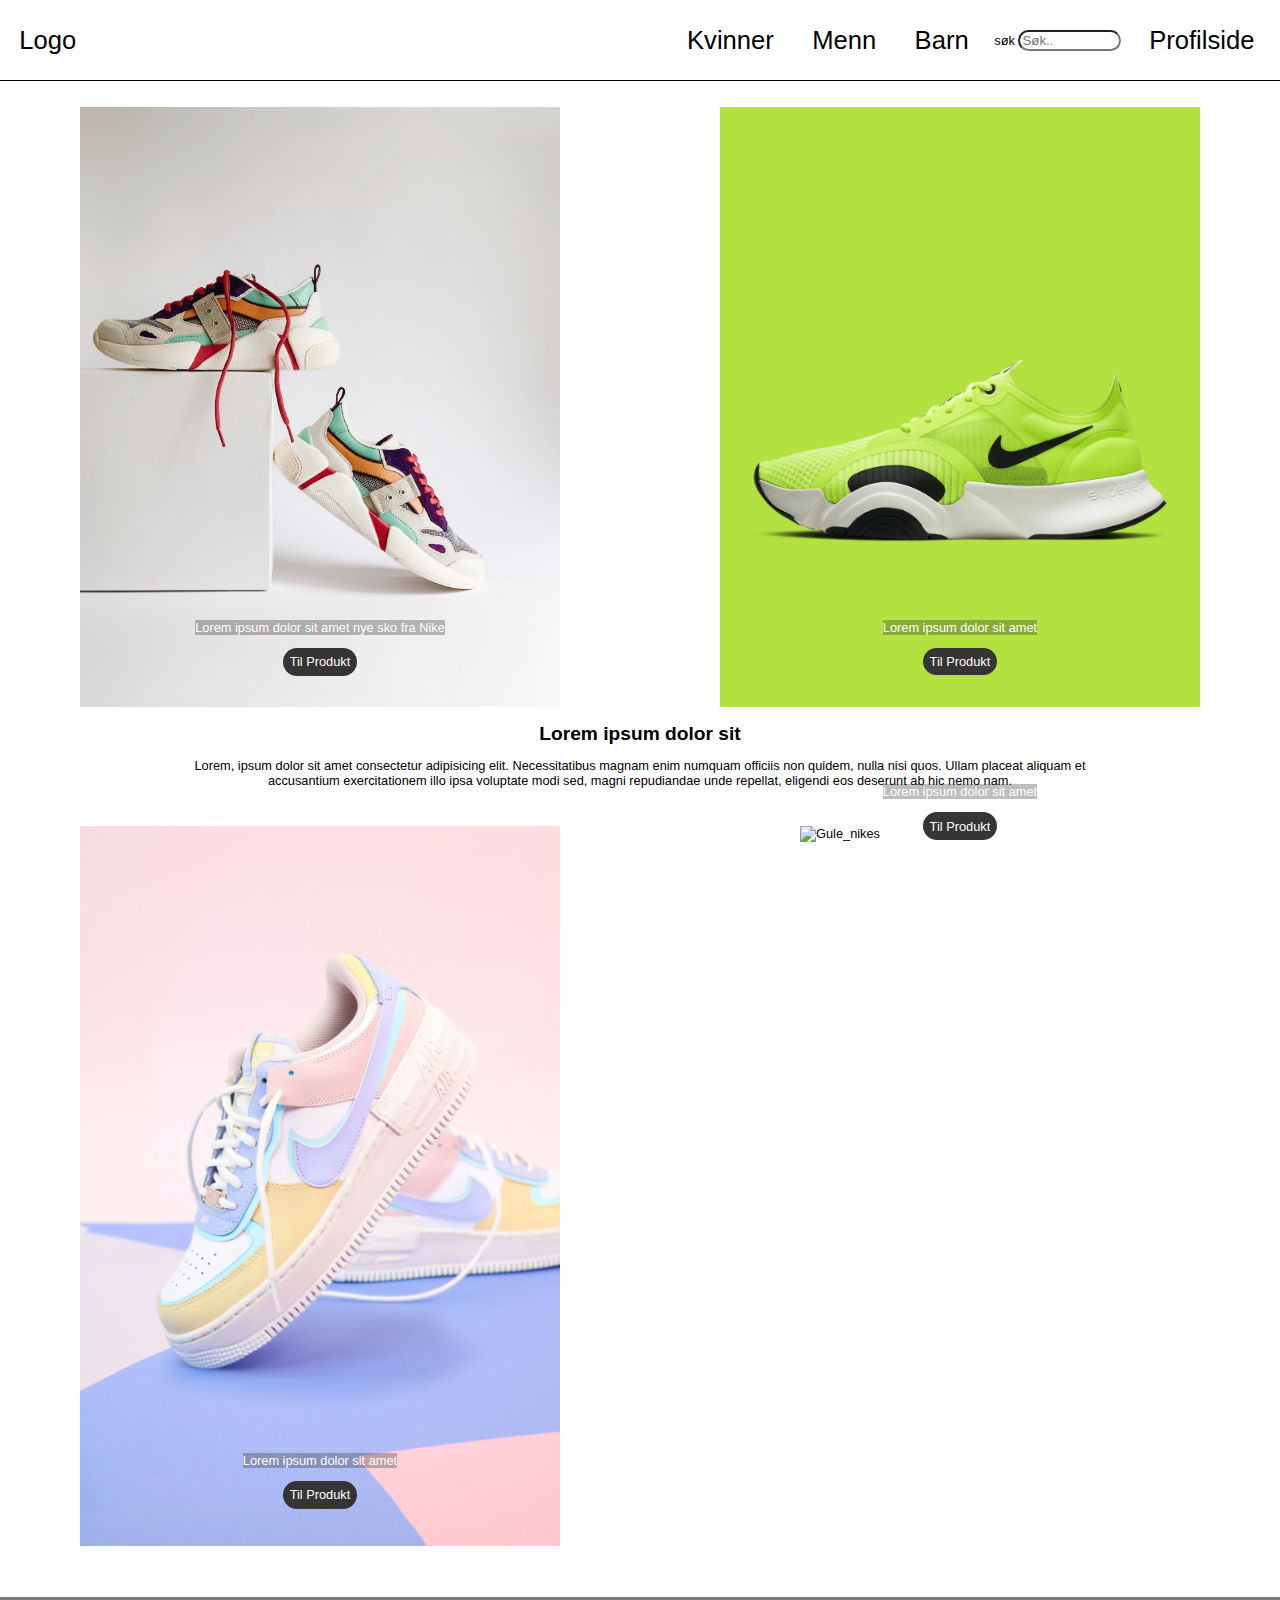
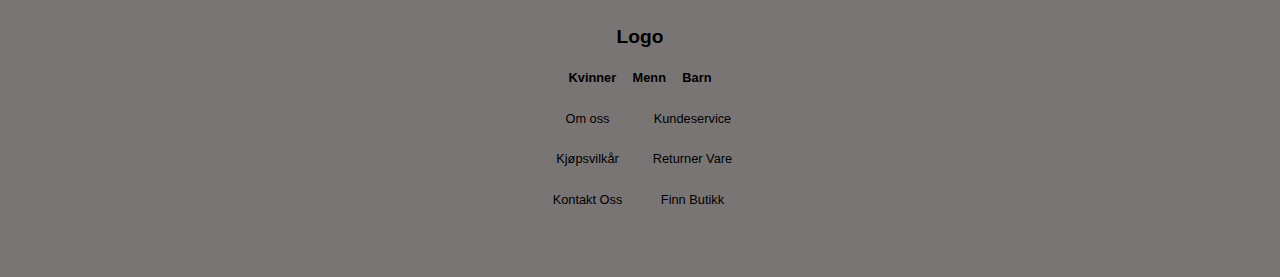
==== index.html @ 7ef45706 "profilside" ====
<!DOCTYPE html>
<html lang="nb">
<head>
<meta charset="UTF-8">
<meta name="viewport" content="width=device-width, initial-scale=1.0">
<meta name="description" content="Skobutikk">
<meta name="keywords" content="sko, løpesko, fritidssko, joggesko, støvler, pensko, vintersko, tursko, adidas, nike, puma, new balance, asics">
<meta name="author" content="Daniel Alexander N. Berg">
<link rel="stylesheet" href="css/style.css" type="text/css">
<title>Forside</title>
<script src="https://kit.fontawesome.com/693f4a29b0.js" crossorigin="anonymous"></script>
</head>

<body>
    <header>
        <nav class="container">
        
        <a class="logo_hjem" href="index.html">Logo</a>
         <div class="searchbar">
          <label for="søkefelt" class="sr-only">søk</label>
          <input type="text" placeholder="Søk.." name="søk" id="søkefelt">
          <button type="submit" title="forstørrelsesglass"><i class="fa fa-search"></i> </button>
        </div>

        <a href="#" class="kvinner">Kvinner</a>
        <a href="#" class="menn">Menn</a>
        <a href="#" class="barn">Barn</a>
       
        <a href="#" class="hamburgermeny"><i class="fa-solid fa-bars"></i></a>
        <a href="#" class="profil"><i class="fa-solid fa-user"></i> <span class="sr-only">Profilside</span> </a> 
        <a href="handlekurv.html" class="handlekurv"><i class="fa-solid fa-cart-shopping"></i> </a>
     
      </nav>
    </header>

    <main>
   <section class="halv_en">

    <article class="produkt_container">
        <img title="https://unsplash.com/photos/pair-of-white-and-orange-athletic-shoes-on-white-box-dwKiHoqqxk8/" src="img/irene-kredenets-dwKiHoqqxk8-unsplash.jpg" alt="Sko_på_boks">
        <div class="product_button">
        <p>Lorem ipsum dolor sit amet nye sko fra Nike</p>
        <a href="produkt.html"> <button class="btn">Til Produkt</button> </a>
      </div>
      </article>

    <article class="produkt_container">
      <img title="https://unsplash.com/photos/green-and-black-nike-athletic-shoe-kP6knT7tjn4/" src="img/usama-akram-kP6knT7tjn4-unsplash.jpg" alt="Grønn_sko">
      <div class="product_button">
      <p>Lorem ipsum dolor sit amet</p>
      <button class="btn">Til Produkt</button>
    </div>


    </article>

   </section>

   <section>
    <article class="fillertekst">
      <h2> Lorem ipsum dolor sit</h2>
      <p> Lorem, ipsum dolor sit amet consectetur adipisicing elit. Necessitatibus magnam enim numquam officiis non quidem, nulla nisi quos. Ullam placeat aliquam et accusantium exercitationem illo ipsa voluptate modi sed, magni repudiandae unde repellat, eligendi eos deserunt ab hic nemo nam.</p>

    </article>


   </section>

   <section class="halv_to">
    <article class="produkt_container media10243">
      <img title="https://unsplash.com/photos/white-and-blue-nike-air-force-1-high-jvoZ-Aux9aw/" src="img/ryan-plomp-jvoZ-Aux9aw-unsplash.jpg" alt="Pastel_nikes">
      <div class="product_button">
      <p>Lorem ipsum dolor sit amet</p>
      <button class="btn">Til Produkt</button>
      </div>
    </article>

    <article class="produkt_container media10244">
      <img title="https://unsplash.com/photos/yellow-nike-athletic-shoes-on-white-box-vraH9m7hfHU/" src="img/christian-lucas-vraH9m7hfHU-unsplash.jpg" alt="Gule_nikes">
      <div class="product_button">
      <p>Lorem ipsum dolor sit amet</p>
      <button class="btn">Til Produkt</button>
      </div>
    </article>

      
    

   </section>
    </main>

    <footer>
      <nav class="footer_nav">
        <a class="Logo_hjem2" href="index.html"><h2>Logo</a></h2>
        <section class="kmb_nav">
          <a href="#">Kvinner</a>
          <a href="#r">Menn</a>
          <a href="#">Barn</a>
        </section>
        
        <section class="important_info">
          <a href="#">Om oss</a>
          <a href="#">Kundeservice</a>
          <a href="#">Kjøpsvilkår</a>
          <a href="#">Returner Vare</a>
          <a href="#">Kontakt Oss</a>
          <a href="#">Finn Butikk</a>
        </section>

        <section class="socials">
          <a href="#"><i class="fa-brands fa-square-instagram"></i></a>
          <a href="#"><i class="fa-brands fa-square-facebook"></i></a>
          <a href="#"><i class="fa-brands fa-x-twitter"></i></a>

        </section>

      </nav>

    </footer>

</body>
</html>
---- css/style.css ----
*{
    box-sizing: border-box;
}

html {
    font-size: calc(1em +1vw);
}

body {
    font-family: Arial, Helvetica, sans-serif;
    margin: 0;
    background-color: white;
    max-width: 100%;
    display: grid;
    grid-template-areas:
    "header"
    "main_content"
    "footer";
    grid-template-columns: 1fr;
}

header{ grid-area: header;}
main{grid-area: main_content}
footer{grid-area: footer;}

.container {
display:flex;
justify-content: center;
border-bottom: black 1px solid;
padding: 0.5rem;
align-items: center;
}

.container a{   
    font-size: 2rem;
}

.logo_hjem {
order: 2;
text-decoration: none;
color: black;
margin-right: auto;
margin-left: 1rem;

}

.hamburgermeny {
order: 1;
padding: 0.5rem;
margin-right: auto;

}

.profil {
    order: 5;
    padding: 0.5rem;
}

.handlekurv {
    order: 6;
    padding: 0.5rem;
}

.searchbar {
    order: 4;
    padding: 0.5rem;
    
}


.searchbar input{
    width: 8rem;
    border-radius: 17px;
}

a{
    color: black;
    text-decoration: none;
}

.produkt_container > img{
max-width: 75%;
min-width: 50%;

}

.produkt_container{
    display: flex;
    justify-content: center;
    flex-direction: column;
    align-items: center;
    position:relative;
    width: 100%;
    height: 100%;
    padding-top: 2rem;
}

.btn{
background-color: rgb(54, 53, 53);
border-radius: 16px;
border: none;
text-align: center;
display: inline-block;
font-size: 1rem;
color: white;
padding: 0.5rem; 
}



.btn:hover{
    cursor: pointer;
}

.searchbar button{
    font-size: 2rem;
    border: none;
    background-color: white;
}
    
.searchbar > button:hover{
    cursor: pointer;
}

.fillertekst{
    display: flex;
    justify-content: center;
    align-items: center;
    flex-direction: column;
}

.fillertekst > p{
    width: 75%;
    height: auto;
    text-align: center;
}

.fillertekst > h2{
    margin-bottom: 0;
}

.footer_nav{
    display: flex;
    justify-content: center;
    align-items: center;
    flex-direction: column;
    background-color: rgb(121, 117, 117);
    margin-top: 4rem;
    padding-bottom: 1rem;
}
.kmb_nav{
    margin: 0.5rem;
}
.kmb_nav > a{
    padding: 0.5rem;
    font-weight: bold;
    text-decoration: none;
}

.footer_nav a{
    padding: 0.5rem;
    text-decoration: none;
}



.important_info{
    display: grid;
    grid-template-columns: 1fr 1fr;
    padding: 0.5rem;
    width: auto;

}

.important_info>a{
text-align: center;
margin: 0.5rem;
text-decoration: none;

}

.socials{
    display: flex;
    justify-content: center;

}

.socials>a{
    padding: 0.5rem;
    margin: 1rem;
    text-decoration: none;
    font-size: 3rem;
}

@media (max-width: 1024px){
    .searchbar input{
        display:none
    }
}

.product_button{
    display: flex;
    flex-direction: column;
    align-items: center;
    position: absolute;
    width: 50%;
    bottom: 5%;
    height: auto;
    
}

.product_button p{
  color: white;  
  background-color:rgba(48, 49, 49, 0.315);
  text-align: center;
}

@media (max-width: 1023px){
    .kvinner, .menn, .barn{
        display: none;
 
    }

    body {
        font-family: Arial, Helvetica, sans-serif;
        margin: 0;
        background-color: white;
        max-width: 100%;
        display: grid;
        grid-template-areas:
        "header"
        "main_content"
        "footer";
        grid-template-columns: 1fr;
    }
    
}

.kvinner, .menn, .barn{

    margin: 1.5rem;
    order: 3;
}


@media (min-width:1024px){
    .hamburgermeny{
        display: none;
        
    }
    body {
        font-family: Arial, Helvetica, sans-serif;
        margin: 0;
        background-color: white;
        max-width: 100%;
        display: grid;
        grid-template-areas:
        "header header header"
        "main_content main_content main_content"
        "footer footer footer";
        grid-template-columns: 1fr 1fr 1fr;
    }

.halv_en{
display: flex;
flex-direction: row;

}
.halv_to{
    display: flex;
    flex-direction: row;
}


.halv_en article:nth-child(1){
order: 1;
}

.halv_en article:nth-child(2){
    order: 2;
    }
.halv_to article:nth-child(1){
        order: 4;
        }
.halv_to article:nth-child(2){
            order: 5;
            }
html{
font-size: 1vw;

}

}

/* Her begynner produktsiden (produkt.html) */



.produktet img{
    max-width: 75%;
    min-width: 50%;

}

.produktet{
    display: flex;
    justify-content: center;
    flex-direction: column;
    align-items: center;
    width: 100%;
    height: 100%;
    padding-top: 2rem;
    margin: 0;
    position: relative;
    
}

.more_images{
    display: flex;
    flex-direction: row;    
    position: absolute;
    width: auto;
    height: auto;
    left: 45%;
    bottom: 5%;
    font-size: 1.5rem;
}

.more_images i{
    padding: 0.25rem;
    padding-bottom: 0;
}

.produktinfo{
width: 75%;
display: grid;
justify-content: center;
align-items: center;
grid-template-areas:
"tittel pris"
"info info";
grid-template-columns: 1fr 1fr;
text-align: center;
}

.produktinfo h2{ grid-area: tittel;
text-align: left;}
.produktinfo h3{ grid-area: pris;
font-size: 1.5rem;}
.produktinfo p{ grid-area: info;
text-align: left;}

.produktkjøp{
display: flex;
justify-content: center;
align-items: center;
flex-direction: column;
}

.størrelse{
    display: grid;
    width: 80%;
    
    grid-template-areas: 
    "en en en en"
    "to tre fire fem"
    "seks syv åtte ni"
    "ti ti ti ti";
    height: auto;
    margin-bottom: 3rem ;
}

.velg{
    font-weight: bold;
    font-size: 1.2rem;
    grid-area: en;
}

.førti, .førtien, .førtito, .førtitre, .førtifire, .førtifem, .førtiseks, .førtisyv{
border: black 1px solid;
text-align: center;
margin: 0.5rem;
padding-top: 20%;
padding-bottom: 20%;
background-color: rgb(240, 233, 233);

}

.førti, .førtien, .førtito, .førtitre, .førtifire, .førtifem, .førtiseks, .førtisyv:hover{
    cursor: pointer;
}

.legg_til{
    grid-area: ti;
    background-color: rgb(54, 53, 53);
    border-radius: 16px;
    border: none;
    text-align: center;
    display: inline-block;
    font-size: 1rem;
    color: white;
    padding: 1rem;
    margin-top: 1rem;
}

.lignende img{
    max-width: 75%;
    min-width: 50%;
}
.lignende_produkter{
text-align: center;
}

.lignende{
    display: flex;
    justify-content: center;
    flex-direction: column;
    align-items: center;
    width: 100%;
    height: 100%;
    padding-top: 2rem;
    margin: 0;
    position: relative;
}

.lignende_produkter i{
    font-size: 1.5rem;
    margin-bottom: 2rem;
}
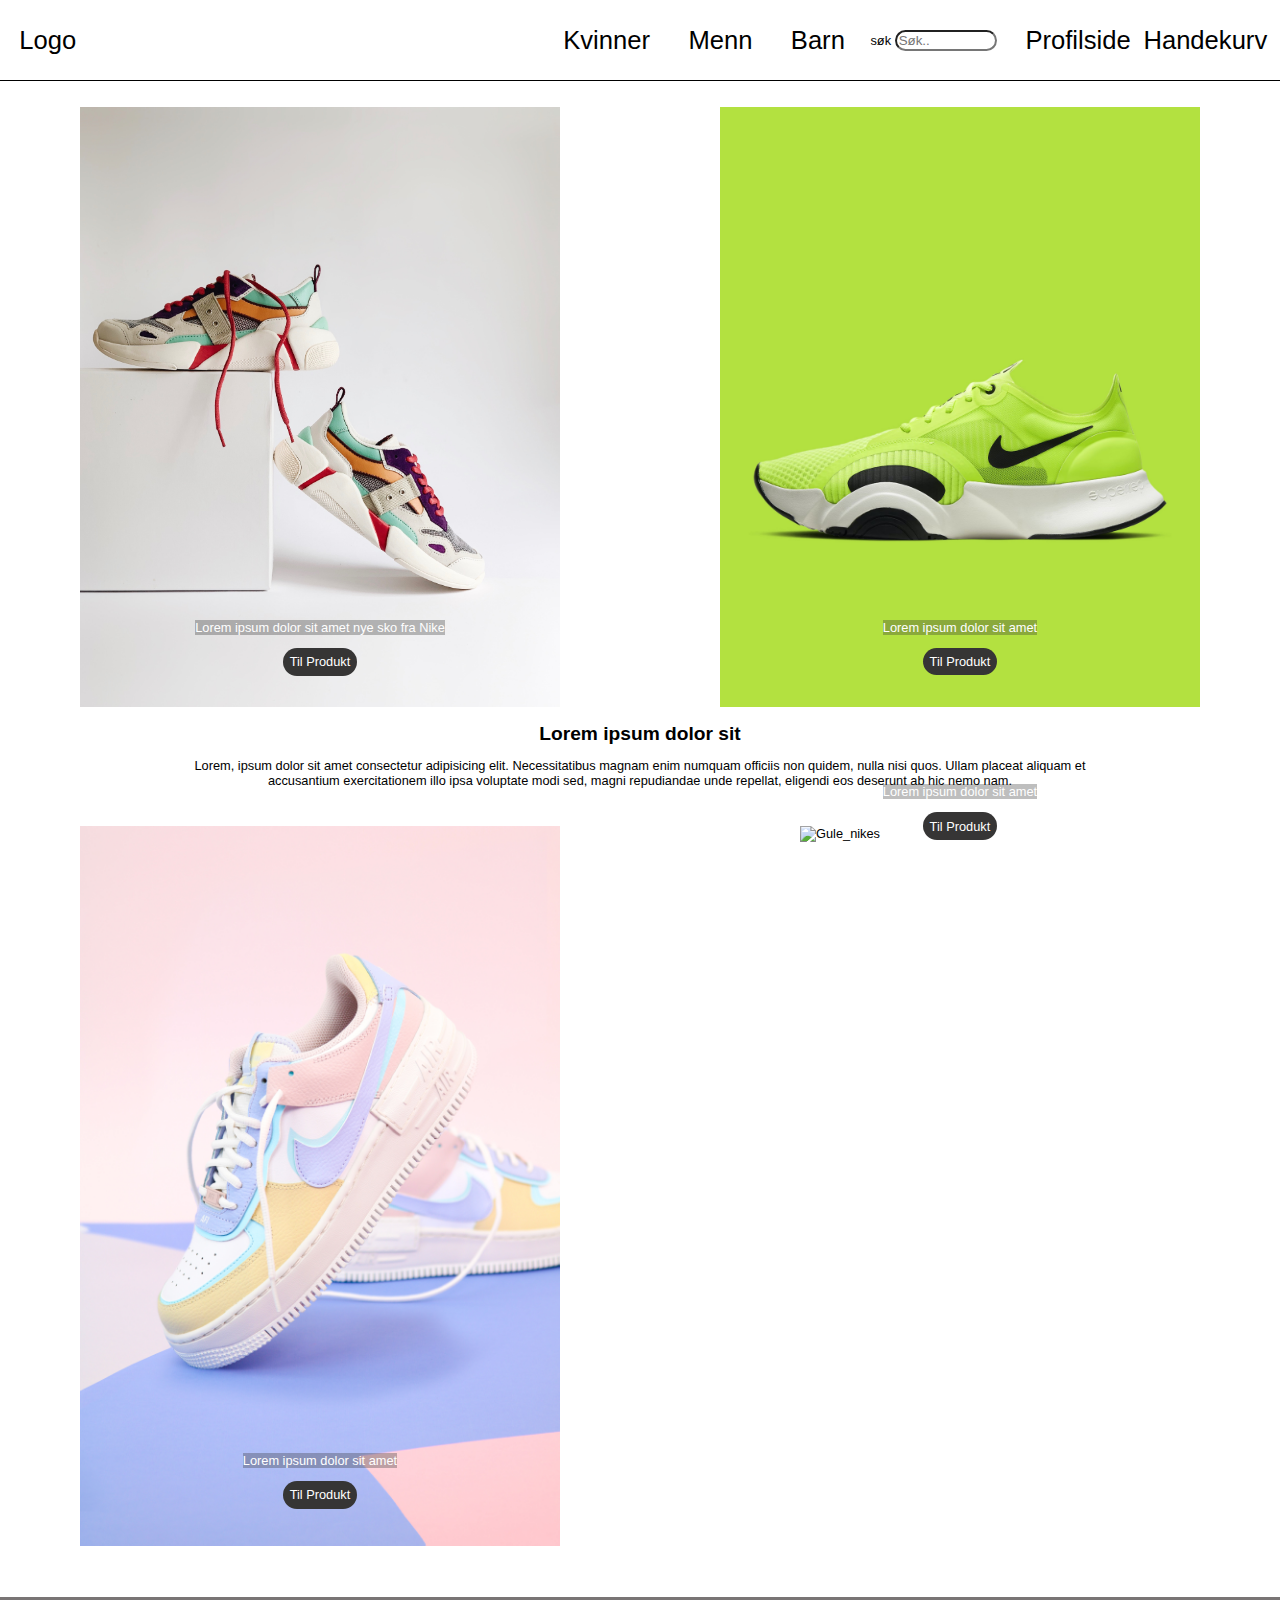
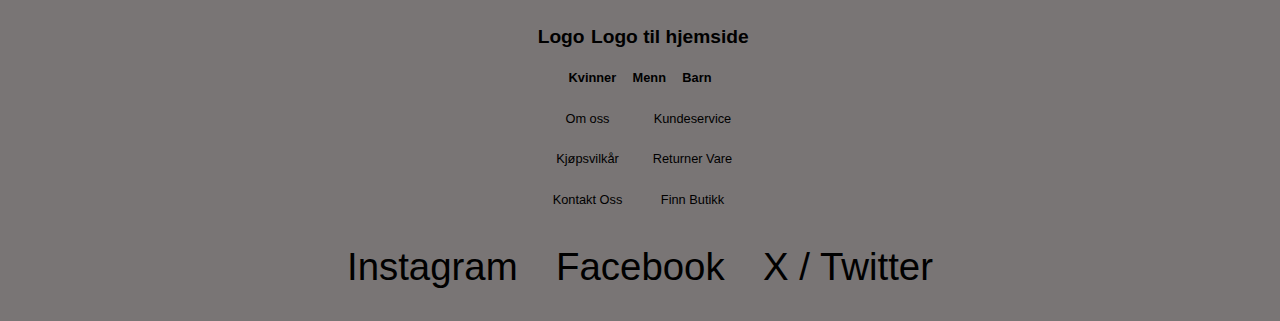
==== commit 9cd961f8: "socials" ====
--- a/index.html
+++ b/index.html
@@ -26,9 +26,9 @@
         <a href="#" class="menn">Menn</a>
         <a href="#" class="barn">Barn</a>
        
-        <a href="#" class="hamburgermeny"><i class="fa-solid fa-bars"></i></a>
+        <a href="#" class="hamburgermeny"><i class="fa-solid fa-bars"></i><span class="sr-only">Hamburgermeny</span></a>
         <a href="#" class="profil"><i class="fa-solid fa-user"></i> <span class="sr-only">Profilside</span> </a> 
-        <a href="handlekurv.html" class="handlekurv"><i class="fa-solid fa-cart-shopping"></i> </a>
+        <a href="handlekurv.html" class="handlekurv"><i class="fa-solid fa-cart-shopping"></i> <span class="sr-only">Handekurv</span> </a>
      
       </nav>
     </header>
@@ -91,7 +91,7 @@
 
     <footer>
       <nav class="footer_nav">
-        <a class="Logo_hjem2" href="index.html"><h2>Logo</a></h2>
+        <a class="Logo_hjem2" href="index.html"><h2>Logo</a><span class="sr-only">Logo til hjemside</span> </h2>
         <section class="kmb_nav">
           <a href="#">Kvinner</a>
           <a href="#r">Menn</a>
@@ -108,9 +108,9 @@
         </section>
 
         <section class="socials">
-          <a href="#"><i class="fa-brands fa-square-instagram"></i></a>
-          <a href="#"><i class="fa-brands fa-square-facebook"></i></a>
-          <a href="#"><i class="fa-brands fa-x-twitter"></i></a>
+          <a href="#"><i class="fa-brands fa-square-instagram"></i><span class="sr-only">Instagram</span> </a>
+          <a href="#"><i class="fa-brands fa-square-facebook"></i><span class="sr-only">Facebook</span> </a>
+          <a href="#"><i class="fa-brands fa-x-twitter"></i><span class="sr-only">X / Twitter</span> </a>
 
         </section>
 
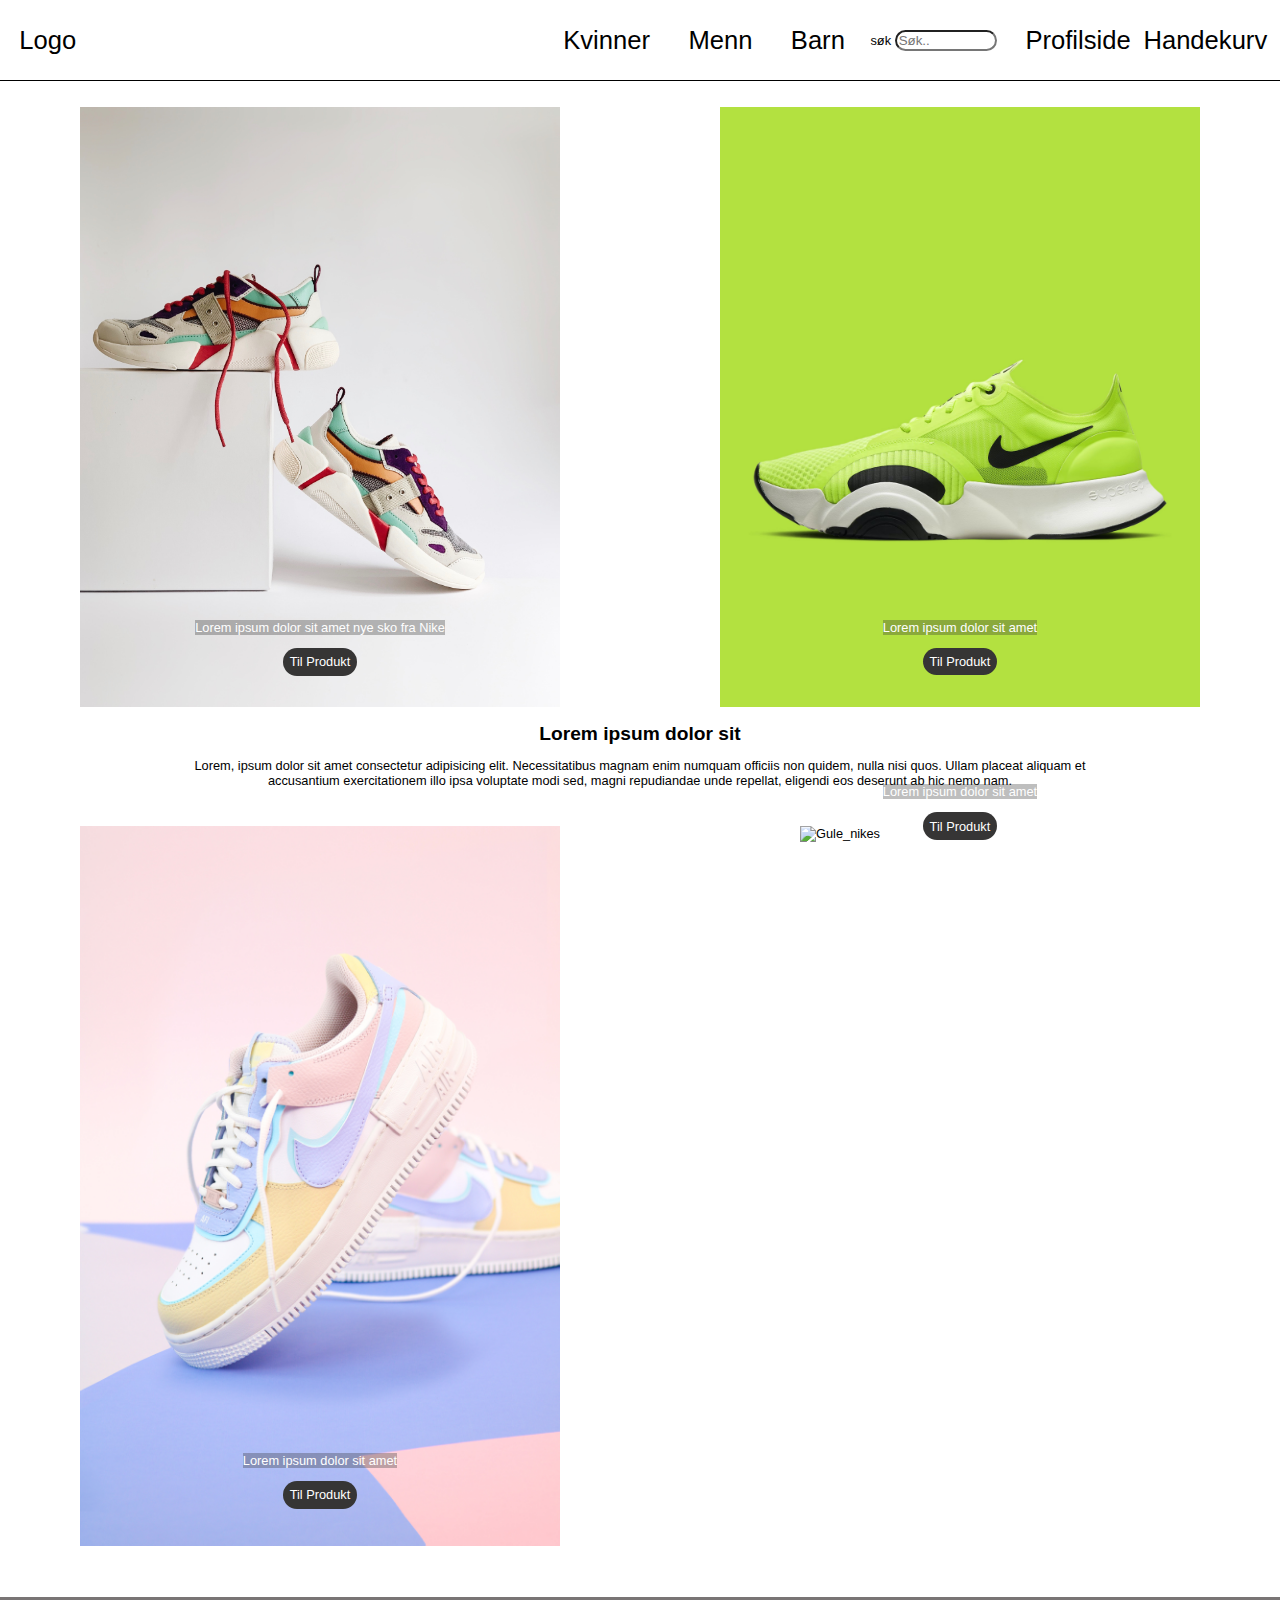
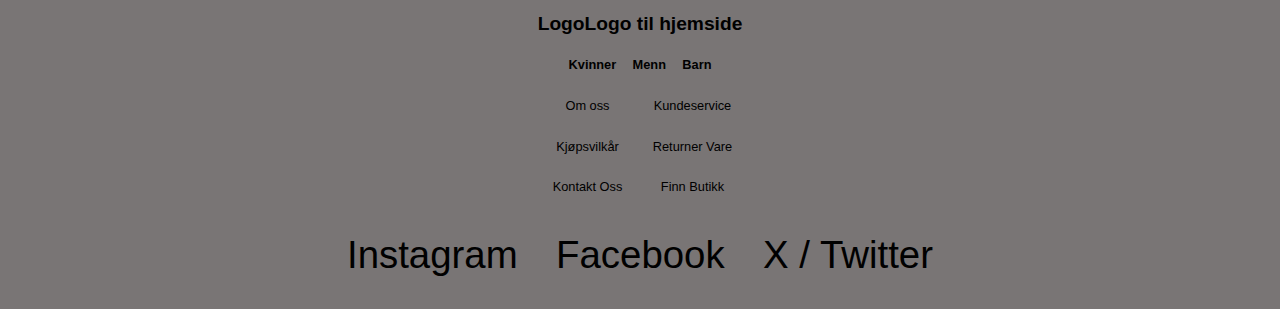
==== commit 489b721e: "wtf" ====
--- a/index.html
+++ b/index.html
@@ -91,7 +91,7 @@
 
     <footer>
       <nav class="footer_nav">
-        <a class="Logo_hjem2" href="index.html"><h2>Logo</a><span class="sr-only">Logo til hjemside</span> </h2>
+        <h2>Logo</a><span class="sr-only">Logo til hjemside</span> </h2>
         <section class="kmb_nav">
           <a href="#">Kvinner</a>
           <a href="#r">Menn</a>
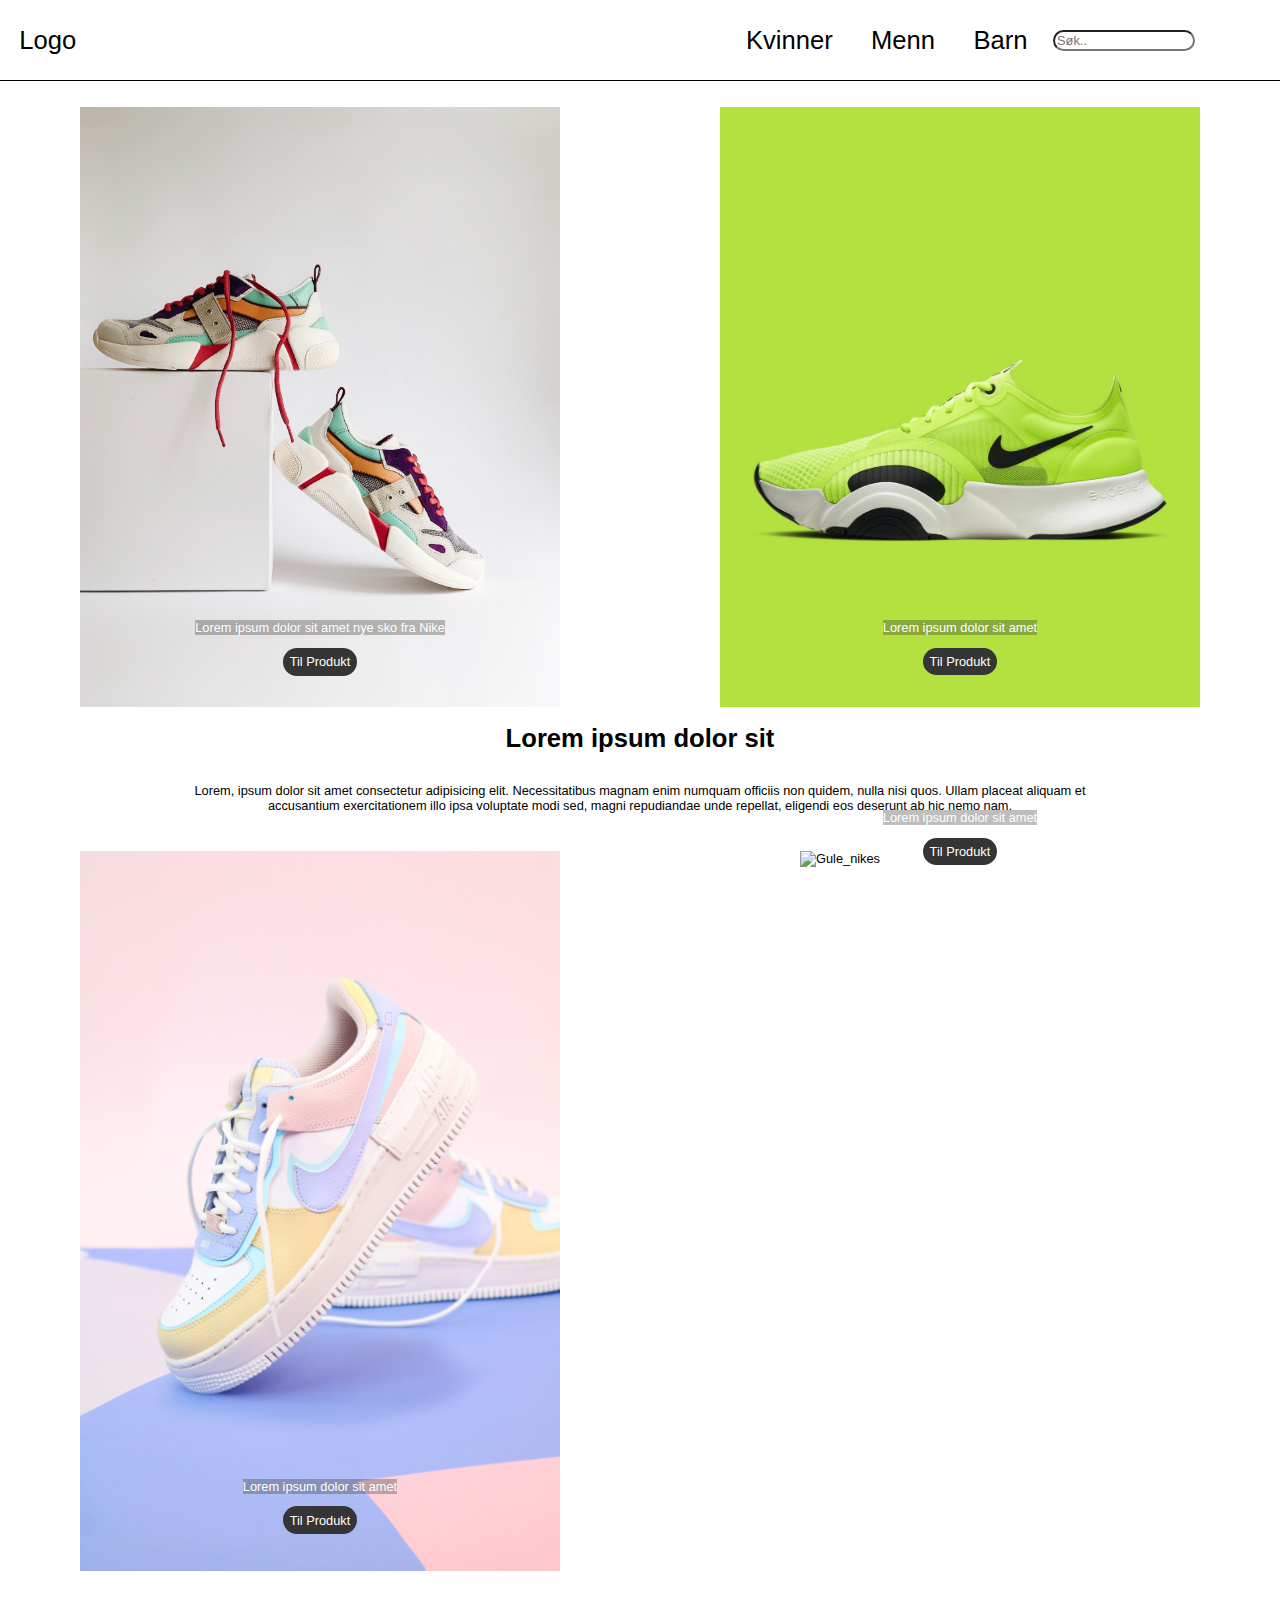
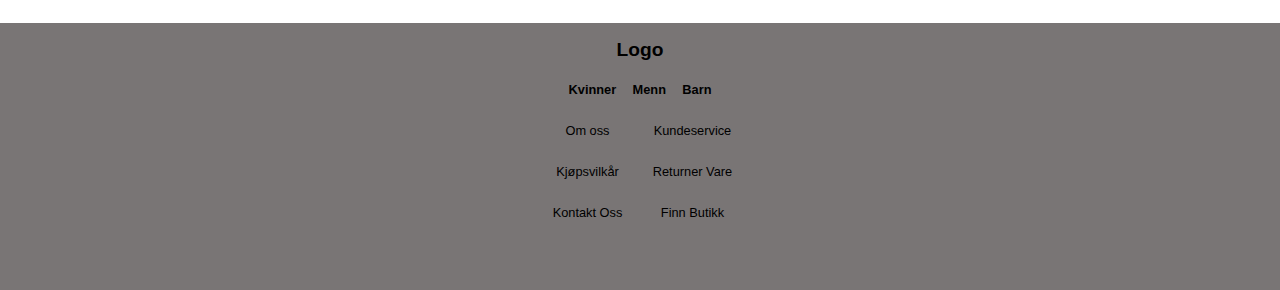
==== commit fe263c25: "tttt" ====
--- a/index.html
+++ b/index.html
@@ -3,7 +3,7 @@
 <head>
 <meta charset="UTF-8">
 <meta name="viewport" content="width=device-width, initial-scale=1.0">
-<meta name="description" content="Skobutikk">
+<meta name="description" content="Skobutikk forside">
 <meta name="keywords" content="sko, løpesko, fritidssko, joggesko, støvler, pensko, vintersko, tursko, adidas, nike, puma, new balance, asics">
 <meta name="author" content="Daniel Alexander N. Berg">
 <link rel="stylesheet" href="css/style.css" type="text/css">
@@ -58,7 +58,7 @@
 
    <section>
     <article class="fillertekst">
-      <h2> Lorem ipsum dolor sit</h2>
+      <h1> Lorem ipsum dolor sit</h1>
       <p> Lorem, ipsum dolor sit amet consectetur adipisicing elit. Necessitatibus magnam enim numquam officiis non quidem, nulla nisi quos. Ullam placeat aliquam et accusantium exercitationem illo ipsa voluptate modi sed, magni repudiandae unde repellat, eligendi eos deserunt ab hic nemo nam.</p>
 
     </article>
@@ -91,10 +91,10 @@
 
     <footer>
       <nav class="footer_nav">
-        <h2>Logo</a><span class="sr-only">Logo til hjemside</span> </h2>
+        <h2>Logo<span class="sr-only">Logo til hjemside</span> </h2>
         <section class="kmb_nav">
           <a href="#">Kvinner</a>
-          <a href="#r">Menn</a>
+          <a href="#">Menn</a>
           <a href="#">Barn</a>
         </section>
         
--- a/css/style.css
+++ b/css/style.css
@@ -69,8 +69,20 @@
 
 
 .searchbar input{
-    width: 8rem;
+    width: 75%;
     border-radius: 17px;
+    height: 75%;
+    font-size: 100%;
+}
+
+.sr-only{
+
+    position: absolute;
+    left: -10000px;
+    top:auto;
+    width: 1px;
+    height: 1px;
+    overflow: hidden;
 }
 
 a{
@@ -214,6 +226,7 @@
   background-color:rgba(48, 49, 49, 0.315);
   text-align: center;
 }
+
 
 @media (max-width: 1023px){
     .kvinner, .menn, .barn{
@@ -233,6 +246,25 @@
         "footer";
         grid-template-columns: 1fr;
     }
+    .om_merket{
+        display: none;
+    }
+    .lignende_2{
+        display: none;
+    }
+    .lignende_3{
+        display: none;
+    }
+    .lignende_4{
+        display: none;
+    }
+    .lignende_5{
+        display: none;
+    }
+    .lignende_6{
+        display: none;
+    }
+    
     
 }
 
@@ -403,9 +435,14 @@
     margin-top: 1rem;
 }
 
+.legg_til:hover{
+    cursor: pointer;
+    background-color: rgb(36, 35, 35);
+}
+
 .lignende img{
     max-width: 75%;
-    min-width: 50%;
+ 
 }
 .lignende_produkter{
 text-align: center;
@@ -421,9 +458,467 @@
     padding-top: 2rem;
     margin: 0;
     position: relative;
+    
 }
 
 .lignende_produkter i{
     font-size: 1.5rem;
     margin-bottom: 2rem;
-}+}
+
+@media (min-width:1024px){
+.produktkjøp{
+flex-direction: row;
+flex-wrap: wrap;
+justify-content: flex-start;
+align-items: flex-start;
+
+}
+
+.produktinfo{
+    display: flex;
+    flex-direction: column;
+     width: 25%;
+     margin-top: 15rem;
+
+ 
+
+}
+.produktinfo h2{
+    font-size: 3rem;
+    
+}
+
+.produktinfo h3{
+    font-size: 2rem;
+    align-self:flex-start;
+}
+
+.produktinfo p{
+align-self: flex-start;
+font-size: 1.2rem;
+
+}
+
+.produktet{
+width: 50%;
+
+}
+.om_merket{
+width: 45%;
+margin-left: 4rem;
+padding-left: 2rem;
+
+}
+.om_merket h2{
+    font-size: 2rem;
+}
+
+.om_merket p{
+    width: 65%;
+    font-size: 1.2rem;
+}
+
+.størrelse{
+    width: 45%;
+}
+
+.lignende_produkter i{
+    display: none;
+}
+
+.lignende_produkter{
+    display: flex;
+  flex-direction: row;
+  flex-wrap: wrap;
+  justify-content: center;
+}
+
+.lignende{
+    grid-area: bilde_en;
+    width: 30%;
+    margin: 0.5rem;
+    
+}
+.lignende_2{
+    grid-area: bilde_to;
+    width: 30%;
+    display: flex;
+    padding-top: 2rem;
+    margin: 0.5rem;
+}
+.lignende_3{
+    grid-area: bilde_tre;
+    display: flex;
+    width: 30%;
+    padding-top: 2rem;
+    margin: 0.5rem;
+}
+.lignende_4{
+    grid-area: bilde_fire;
+    display: flex;
+    width: 30%;
+    padding-top: 2rem;
+    margin: 0.5rem;
+    
+    
+}
+.lignende_5{
+    grid-area: bilde_fem;
+    display: flex;
+    width: 30%;
+    padding-top: 2rem;
+    margin: 0.5rem;
+}
+.lignende_6{
+    grid-area: bilde_seks;
+    display: flex;
+    width: 30%;
+    padding-top: 2rem;
+    margin: 0.5rem;
+}
+.lignende img{
+   max-width: 100%;
+}
+.lignende_2 img{
+    max-width: 100%;
+}
+.lignende_3 img{
+    max-width: 100%;
+}
+.lignende_4 img{
+    max-width: 100%;
+}
+.lignende_5 img{
+    max-width: 100%;
+}
+.lignende_6 img{
+    max-width: 100%;
+}
+.lignende_produkter h3{
+    width: 100%;
+    font-size: 2rem;
+}
+.lignende_produkter p{
+    display: none;
+}
+}
+
+/* Her starter Handekurv (handlekurv.html) */
+
+.kurv_inhold{
+    display: flex;
+    flex-direction: column;
+}
+
+.kurv_inhold h1{
+    padding-left: 1rem;
+    border-bottom: black 1px solid;
+}
+
+.produkt_1 figure img{
+    max-width: 75%;
+    min-width: 50%;
+    margin: 0.5rem;
+    grid-area: bilde;
+}
+.produkt_1{
+    border-bottom: black 1px solid;
+    display: grid;
+    grid-template-areas: 
+    "bilde tekst"
+    "bilde info"
+    "bilde pris"
+    "bilde knapp";
+    grid-template-rows: 15vw 10vw 10vw 15vw;
+    grid-template-columns: 50vw;
+}
+
+.produkt_1 figure{
+    margin: 0;
+    width: 100%;
+}
+.produkt_1 a{
+    width: 30%;
+    grid-area: tekst;
+    font-weight: bold;
+    font-size: 1.3rem;
+}
+.produkt_1 a:hover{
+    cursor: pointer;
+}
+
+.informasjon{
+    grid-area: info;
+}
+.pris{
+    grid-area: pris;
+}
+.produkt_1 button{
+ grid-area: knapp;
+background-color: rgb(54, 53, 53);
+border-radius: 16px;
+border: none;
+text-align: center;
+display: inline-block;
+font-size: 1rem;
+color: white;
+padding: 0.5rem; 
+width: 50%;
+
+margin-bottom: 1rem;
+}
+.produkt_1 button:hover{
+    cursor: pointer;
+}
+.oversikt{
+    display: flex;
+    justify-content: center;
+    flex-direction: column;
+    width: 75%;
+    align-items: center;
+    margin-right: auto;
+    margin-left: auto;
+    margin-top: 2rem;
+    background-color: rgb(228, 235, 235);
+}
+
+.ordre_oversikt{
+    display: flex;
+    flex-direction: row;
+    flex-wrap: wrap;
+    width: 75%;
+}
+
+.ordre_oversikt h2{
+    width: 100%;
+    text-align: center;
+    border-bottom: black 1px solid;
+}
+
+
+.ordre_oversikt .leveringsvalg input, label{
+    width: 45%;
+
+}
+
+.leveringsvalg{
+align-items: center;
+display: flex;
+border-bottom: black 1px solid;
+width: 100%;
+padding-bottom: 1rem;
+padding-top: 1rem;
+}
+
+.produkt_oversikt{
+    width: 100%;
+    border-bottom: black 1px solid;
+}
+
+.betaling{
+background-color: rgb(54, 53, 53);
+border-radius: 16px;
+border: none;
+text-align: center;
+display: inline-block;
+font-size: 1rem;
+color: white;
+padding: 0.5rem; 
+width: 100%;
+margin-bottom: 2rem;
+}
+
+.betaling:hover{
+    cursor: pointer;
+}
+
+@media (min-width:1024px){
+.produkt_1 a{
+    width: 40%;
+    height: 45%;
+    font-size: 2rem;
+    margin-top: 1rem;
+}
+
+.informasjon{
+    font-size: 1rem;
+}
+
+.pris{
+    font-size: 1.5rem;
+}
+
+.produkt_1 button{
+width: 15%;
+
+}
+
+.produkt_1 figure img{
+    max-width: 10%;
+    margin-left: 3rem;
+}
+
+.produkt_1{
+    grid-template-rows: 5vw 3vw 5vw 3vw;
+    grid-template-columns: 20vw;
+}
+.kurv_inhold h1{
+    padding-left: 3rem;
+    padding-bottom: 1.5rem;
+}
+
+}
+
+/*   Analyse           */
+
+.Analyse1{
+    width: 100%;
+    display: flex;
+    flex-direction: column;
+    align-items: center;
+  
+    
+    
+}
+
+.google_trends h1{
+text-align: center;
+font-size: 2rem;
+
+}
+
+.google_trends h2{
+    text-align: center;
+}
+
+.google_trends p{
+    text-align: center;
+}
+
+.google_trends ol{
+    text-align: center;
+    width: 100%;
+    margin: 0;
+    padding-bottom: 1rem;
+}
+
+.Trends_Bilde1 img{
+    border: black 1px solid;
+}
+
+.Trends_Bilde1 p{
+    text-align: center;
+}
+
+.Trends_Bilde2 img{
+    border: black 1px solid;
+}
+
+.Trends_Bilde2 p{
+    text-align: center;
+}
+
+.SEO_analyse{
+    display: block;
+    margin-left: auto;
+    margin-right: auto;
+    width: 50%;
+}
+
+.SEO_analyse h2{
+text-align: center;
+}
+.SEO_analyse p{
+    text-align: center;
+}
+
+.UU_analyse h2{
+    text-align: center;
+}
+
+.UU_analyse h3{
+    text-align: center;
+}
+
+.wave{
+    display: block;
+    margin-left: auto;
+    margin-right: auto;
+    width: 50%;
+
+}
+
+.wave img{
+    margin-left: 15rem;
+    border: black 1px solid;
+}
+
+.chatGPT_analyse{
+    display: block;
+    margin-left: auto;
+    margin-right: auto;
+    width: 50%;
+  
+}
+
+.wave p{
+    text-align: center;
+}
+
+.chatgpt h2{
+
+    text-align: center;
+}
+
+.chatgpt p{
+    text-align: center;
+}
+
+.chatgpt h3{
+    text-align: center;
+}
+
+/* table stylingen er kopiert fra w3wchools.com */
+
+table {
+    font-family: arial, sans-serif;
+    border-collapse: collapse;
+    width: 100%;
+  }
+  
+  td, th {
+    border: 1px solid #dddddd;
+    text-align: left;
+    padding: 8px;
+  }
+  
+  tr:nth-child(even) {
+    background-color: #dddddd;
+  }
+
+  .tabell{
+    display: block;
+    margin-left: auto;
+    margin-right: auto;
+    width: 50%;
+  }
+  .tabell h2{
+    text-align: center;
+    border: black 3px solid;
+  }
+
+  .forbedringer{
+    display: block;
+    margin-left: auto;
+    margin-right: auto;
+    width: 50%;
+    }
+    
+  .tiltak h2{
+    text-align: center;
+  }
+
+  .tiltak p{
+    text-align: center;
+  }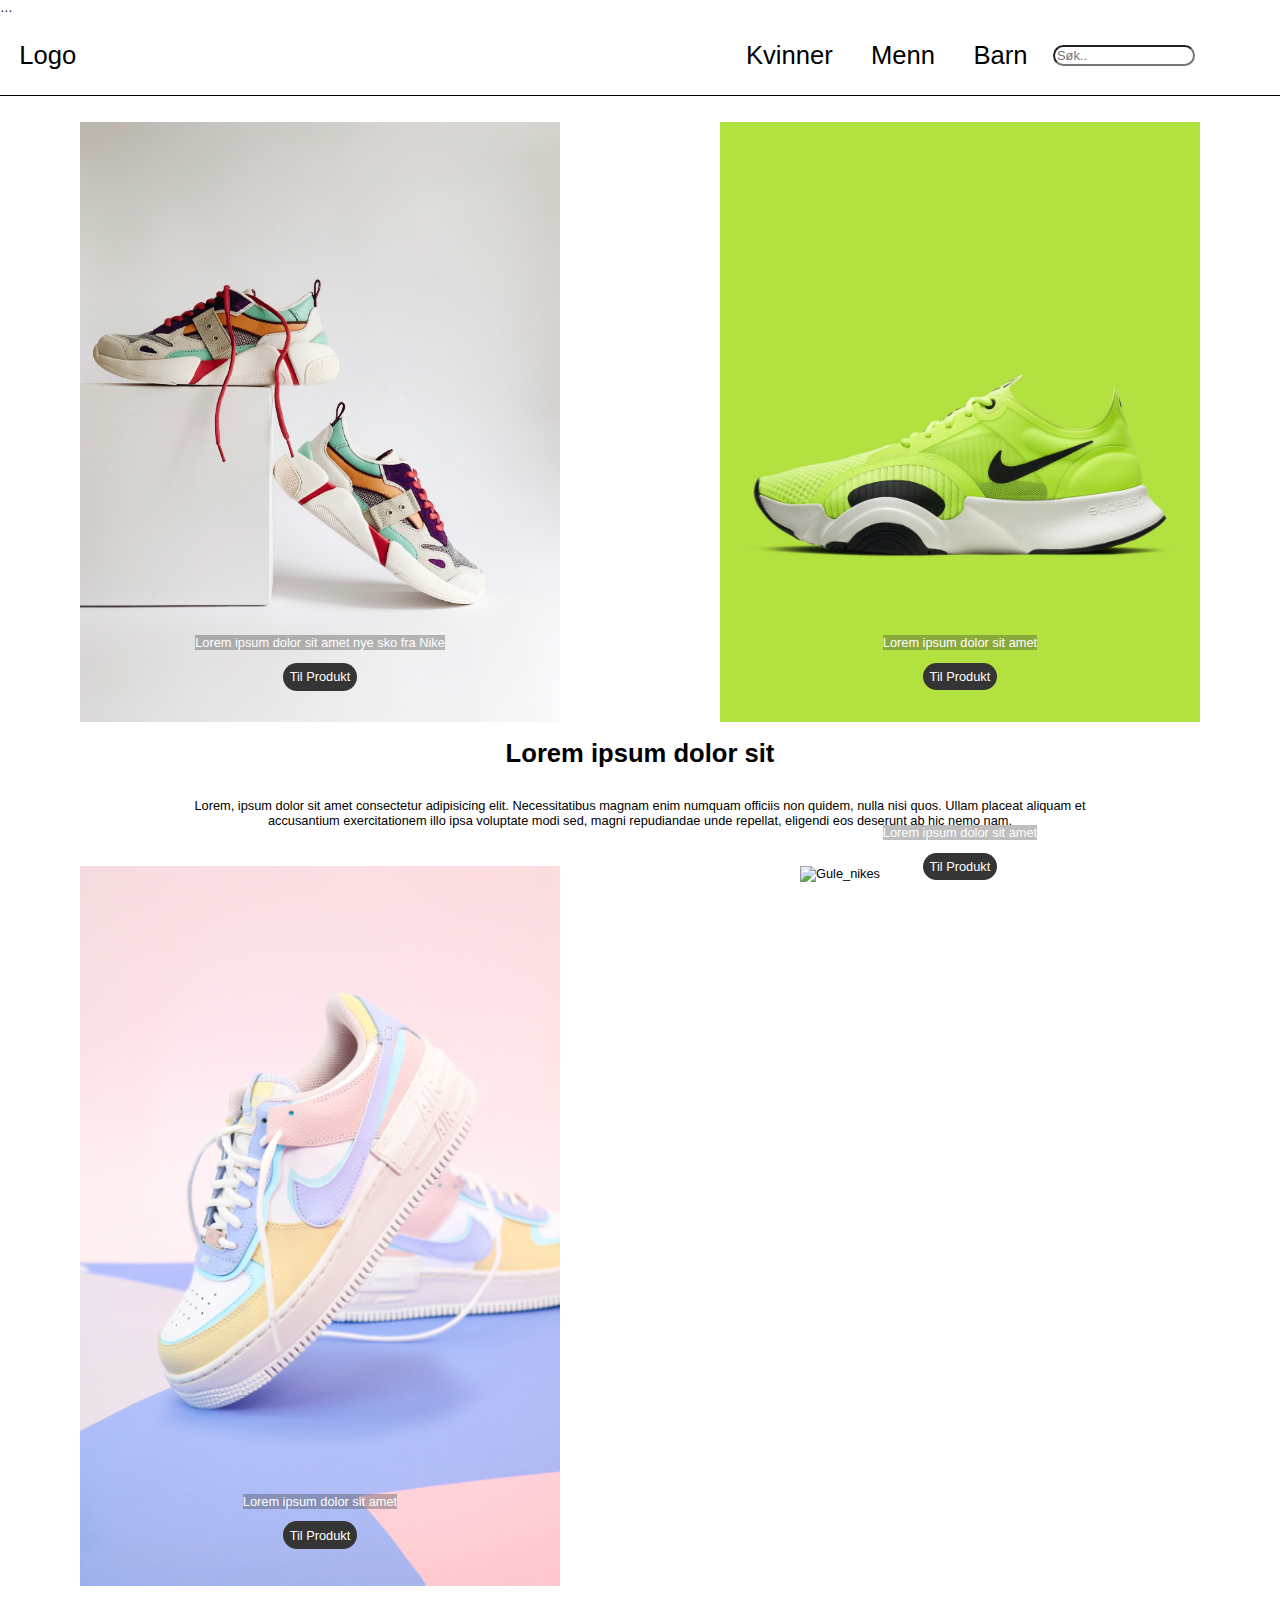
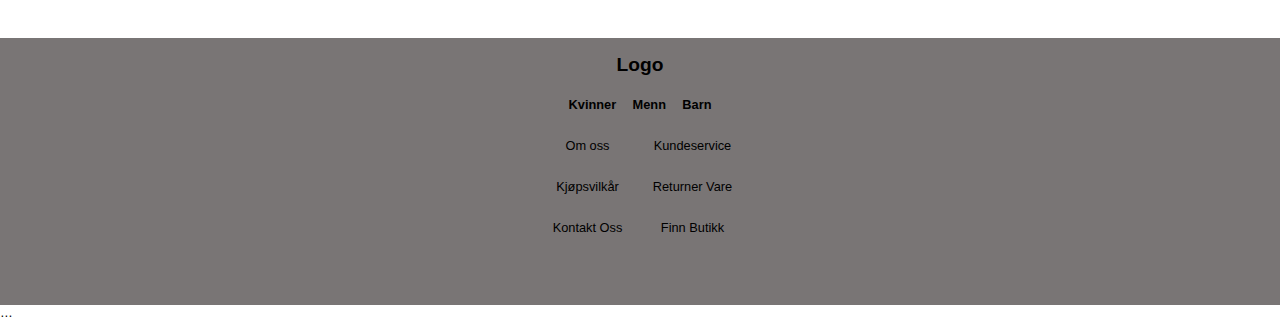
==== commit a2d58bd9: "rich results" ====
--- a/index.html
+++ b/index.html
@@ -13,12 +13,19 @@
 
 <body>
     <header>
+      <!-- Skip knappen er tatt fra w3schools.com-->
+      <a href="#main" class="skip">Hopp til hovedinnhold</a>
+              …
+            </header>
+            …
+            <main id="main">
+
         <nav class="container">
         
         <a class="logo_hjem" href="index.html">Logo</a>
          <div class="searchbar">
           <label for="søkefelt" class="sr-only">søk</label>
-          <input type="text" placeholder="Søk.." name="søk" id="søkefelt">
+          <input type="text" placeholder="Søk.." name="søk" id="søkefelt" aria-label="Søk her">
           <button type="submit" title="forstørrelsesglass"><i class="fa fa-search"></i> </button>
         </div>
 
--- a/css/style.css
+++ b/css/style.css
@@ -18,6 +18,20 @@
     "footer";
     grid-template-columns: 1fr;
 }
+.skip {
+    position: absolute;
+    left: -10000px;
+    top: auto;
+    width: 1px;
+    height: 1px;
+    overflow: hidden;
+  }
+
+  .skip:focus {
+    position: static;
+    width: auto;
+    height: auto;
+  }
 
 header{ grid-area: header;}
 main{grid-area: main_content}
@@ -921,4 +935,24 @@
 
   .tiltak p{
     text-align: center;
+  }
+
+  .tiltak img{
+    border: black 1px solid;
+  }
+  .skjermleser h2{
+    text-align: center;
+  }
+  .skjermleser p{
+    text-align: center;
+  }
+  .del3{
+    display: block;
+    margin-left: auto;
+    margin-right: auto;
+    width: 50%;
+  }
+
+  .skjermleser img{
+    border: black 1px solid;
   }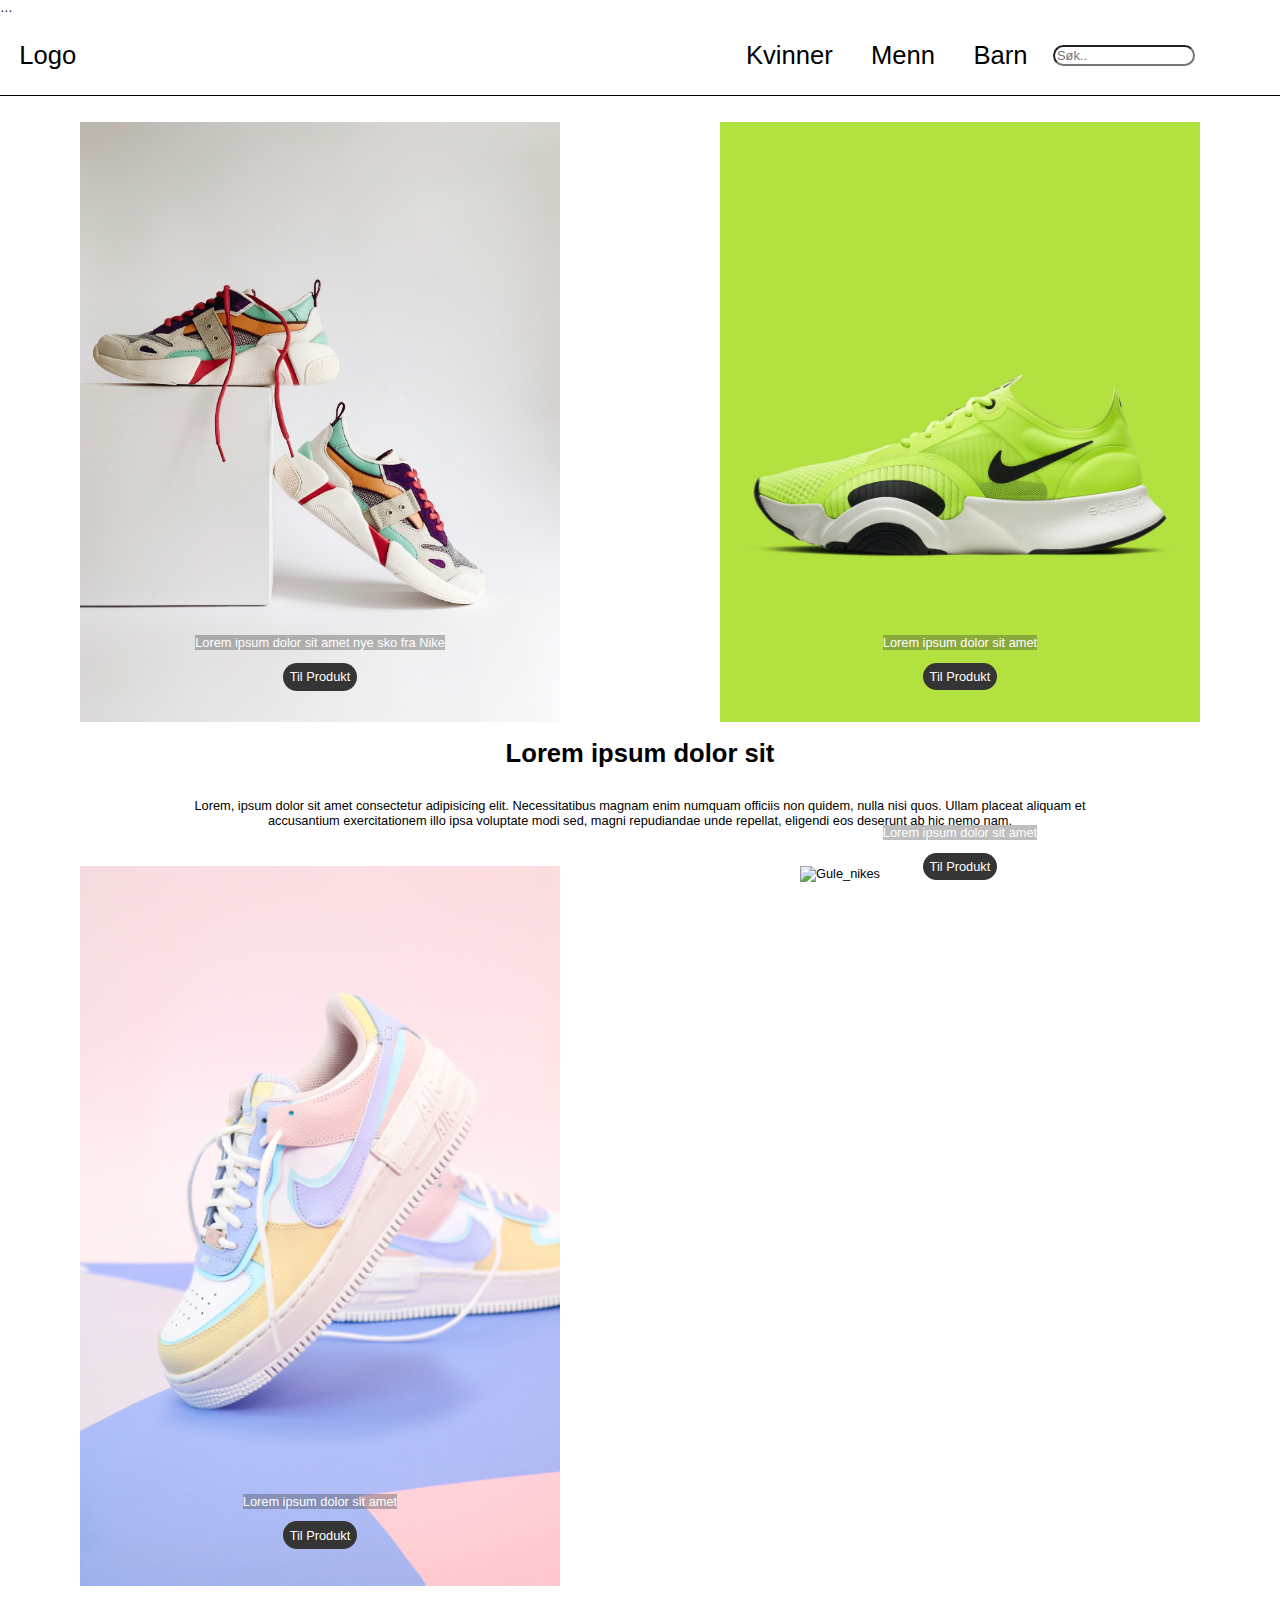
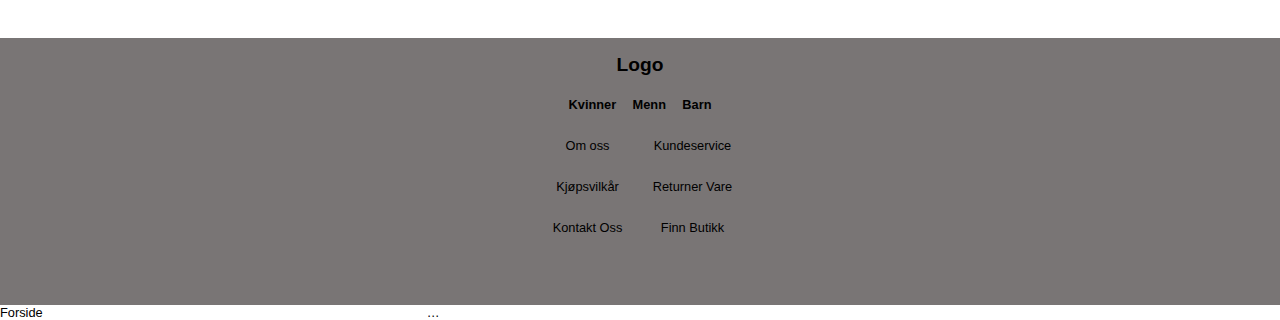
==== commit c0f1252d: "maybe?" ====
--- a/index.html
+++ b/index.html
@@ -7,6 +7,9 @@
 <meta name="keywords" content="sko, løpesko, fritidssko, joggesko, støvler, pensko, vintersko, tursko, adidas, nike, puma, new balance, asics">
 <meta name="author" content="Daniel Alexander N. Berg">
 <link rel="stylesheet" href="css/style.css" type="text/css">
+<meta property="og:title" content="Skobutikk for itstud!">
+<meta property="og:description" content="Stort utvalg av sko for alle">
+<meta property="og:image" content="https://itstud.hiof.no/~daberg/Oblig3/img/irene-kredenets-dwKiHoqqxk8-unsplash.jpg"
 <title>Forside</title>
 <script src="https://kit.fontawesome.com/693f4a29b0.js" crossorigin="anonymous"></script>
 </head>
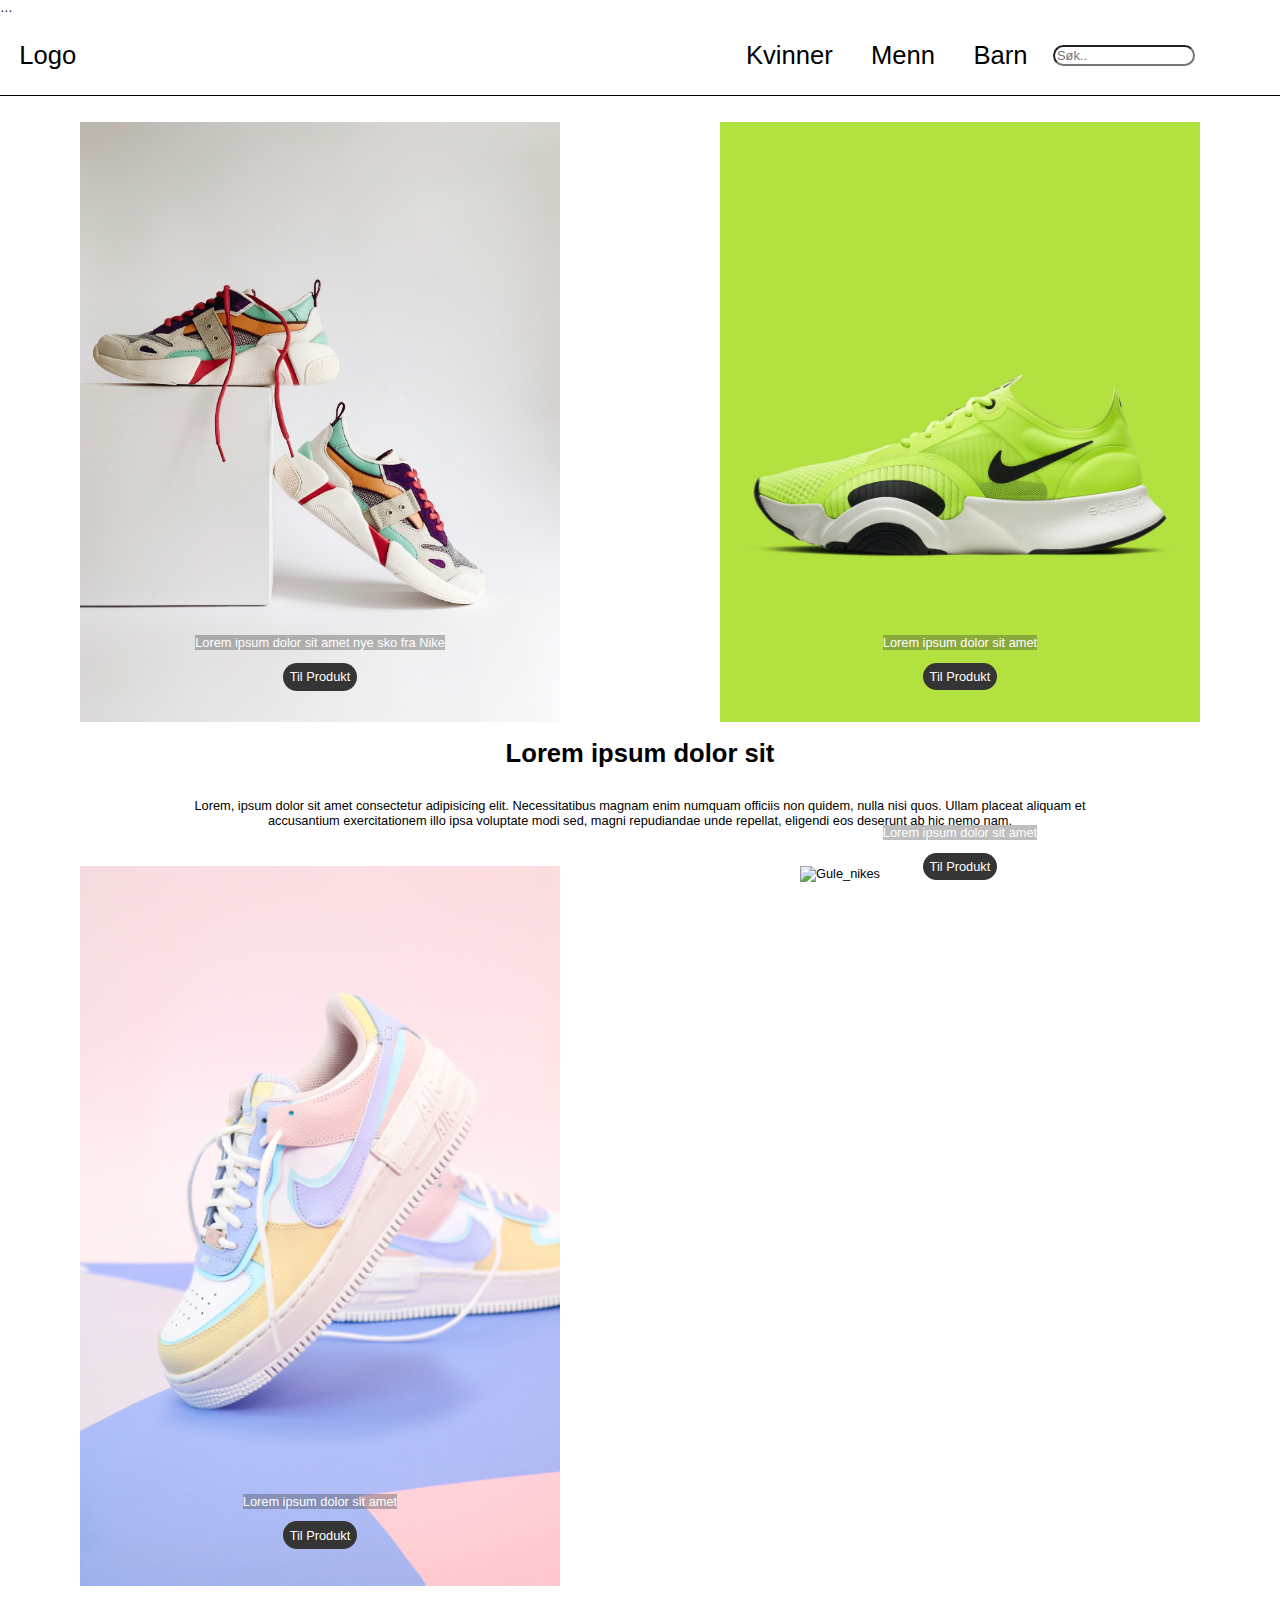
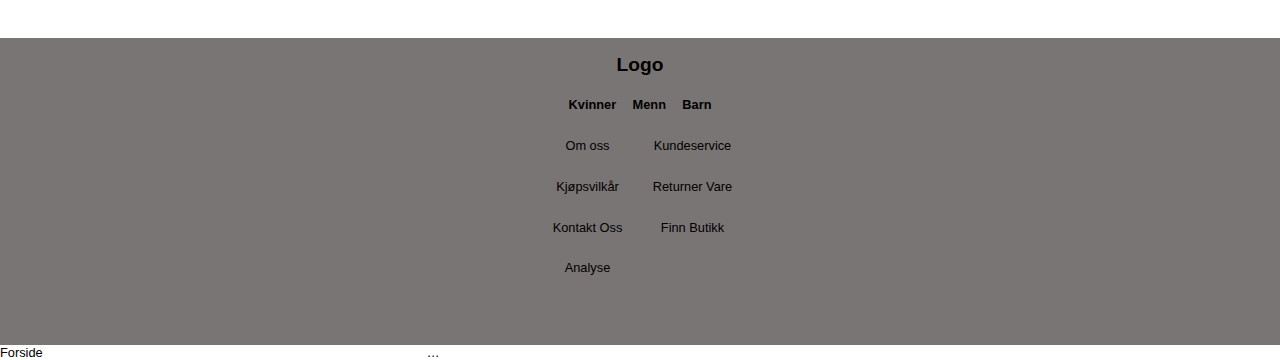
==== commit 3ae916eb: "analyse" ====
--- a/index.html
+++ b/index.html
@@ -115,6 +115,7 @@
           <a href="#">Returner Vare</a>
           <a href="#">Kontakt Oss</a>
           <a href="#">Finn Butikk</a>
+          <a href="analyse.html">Analyse</a>
         </section>
 
         <section class="socials">
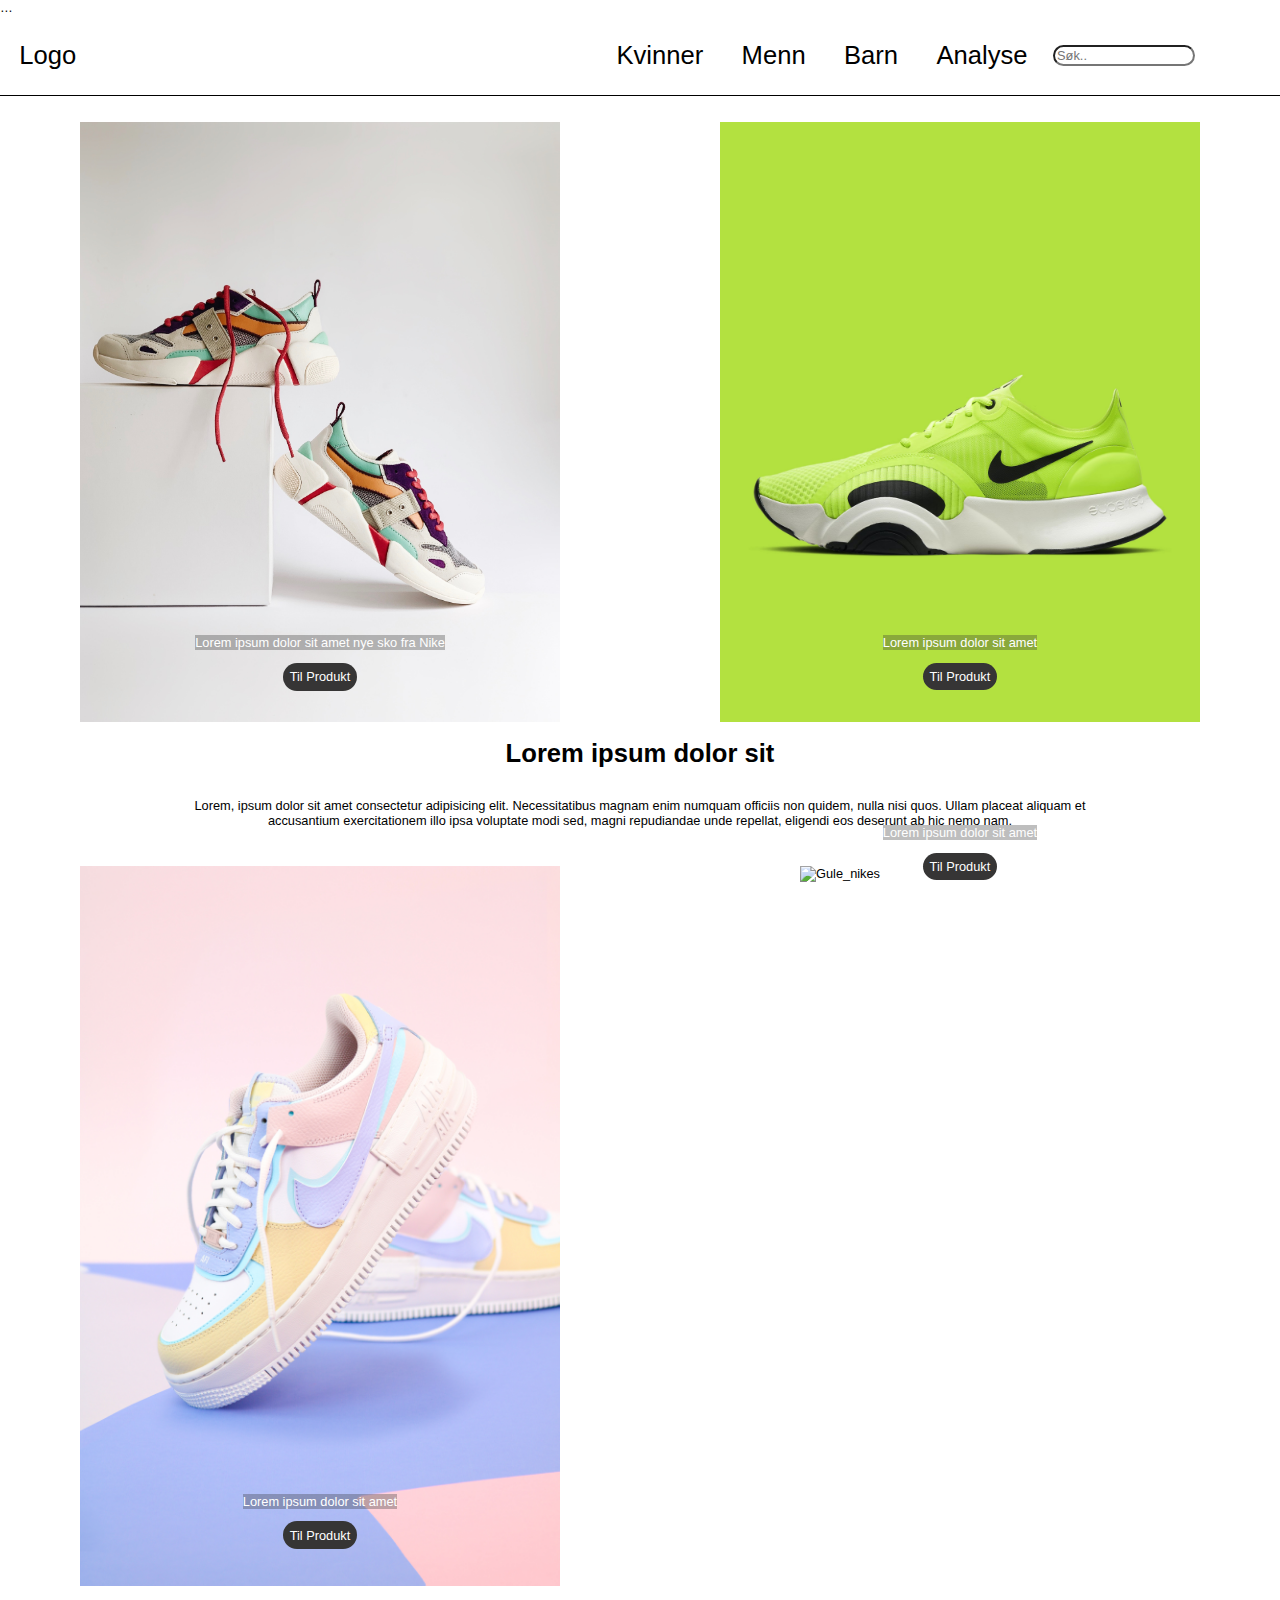
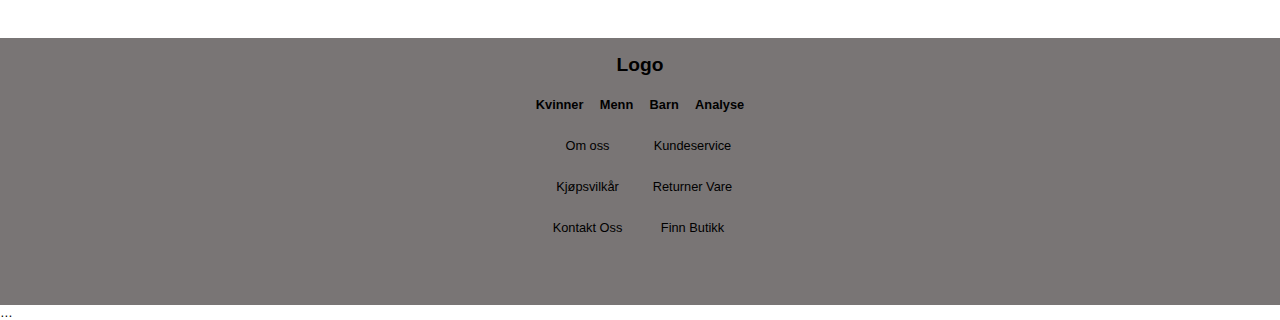
==== commit 39904836: "analyse" ====
--- a/index.html
+++ b/index.html
@@ -9,7 +9,7 @@
 <link rel="stylesheet" href="css/style.css" type="text/css">
 <meta property="og:title" content="Skobutikk for itstud!">
 <meta property="og:description" content="Stort utvalg av sko for alle">
-<meta property="og:image" content="https://itstud.hiof.no/~daberg/Oblig3/img/irene-kredenets-dwKiHoqqxk8-unsplash.jpg"
+<meta property="og:image" content="https://itstud.hiof.no/~daberg/Oblig3/img/irene-kredenets-dwKiHoqqxk8-unsplash.jpg">
 <title>Forside</title>
 <script src="https://kit.fontawesome.com/693f4a29b0.js" crossorigin="anonymous"></script>
 </head>
@@ -35,6 +35,7 @@
         <a href="#" class="kvinner">Kvinner</a>
         <a href="#" class="menn">Menn</a>
         <a href="#" class="barn">Barn</a>
+        <a href="analyse.html" class="barn">Analyse</a>
        
         <a href="#" class="hamburgermeny"><i class="fa-solid fa-bars"></i><span class="sr-only">Hamburgermeny</span></a>
         <a href="#" class="profil"><i class="fa-solid fa-user"></i> <span class="sr-only">Profilside</span> </a> 
@@ -106,6 +107,7 @@
           <a href="#">Kvinner</a>
           <a href="#">Menn</a>
           <a href="#">Barn</a>
+          <a href="analyse.html">Analyse</a>
         </section>
         
         <section class="important_info">
@@ -115,7 +117,6 @@
           <a href="#">Returner Vare</a>
           <a href="#">Kontakt Oss</a>
           <a href="#">Finn Butikk</a>
-          <a href="analyse.html">Analyse</a>
         </section>
 
         <section class="socials">
